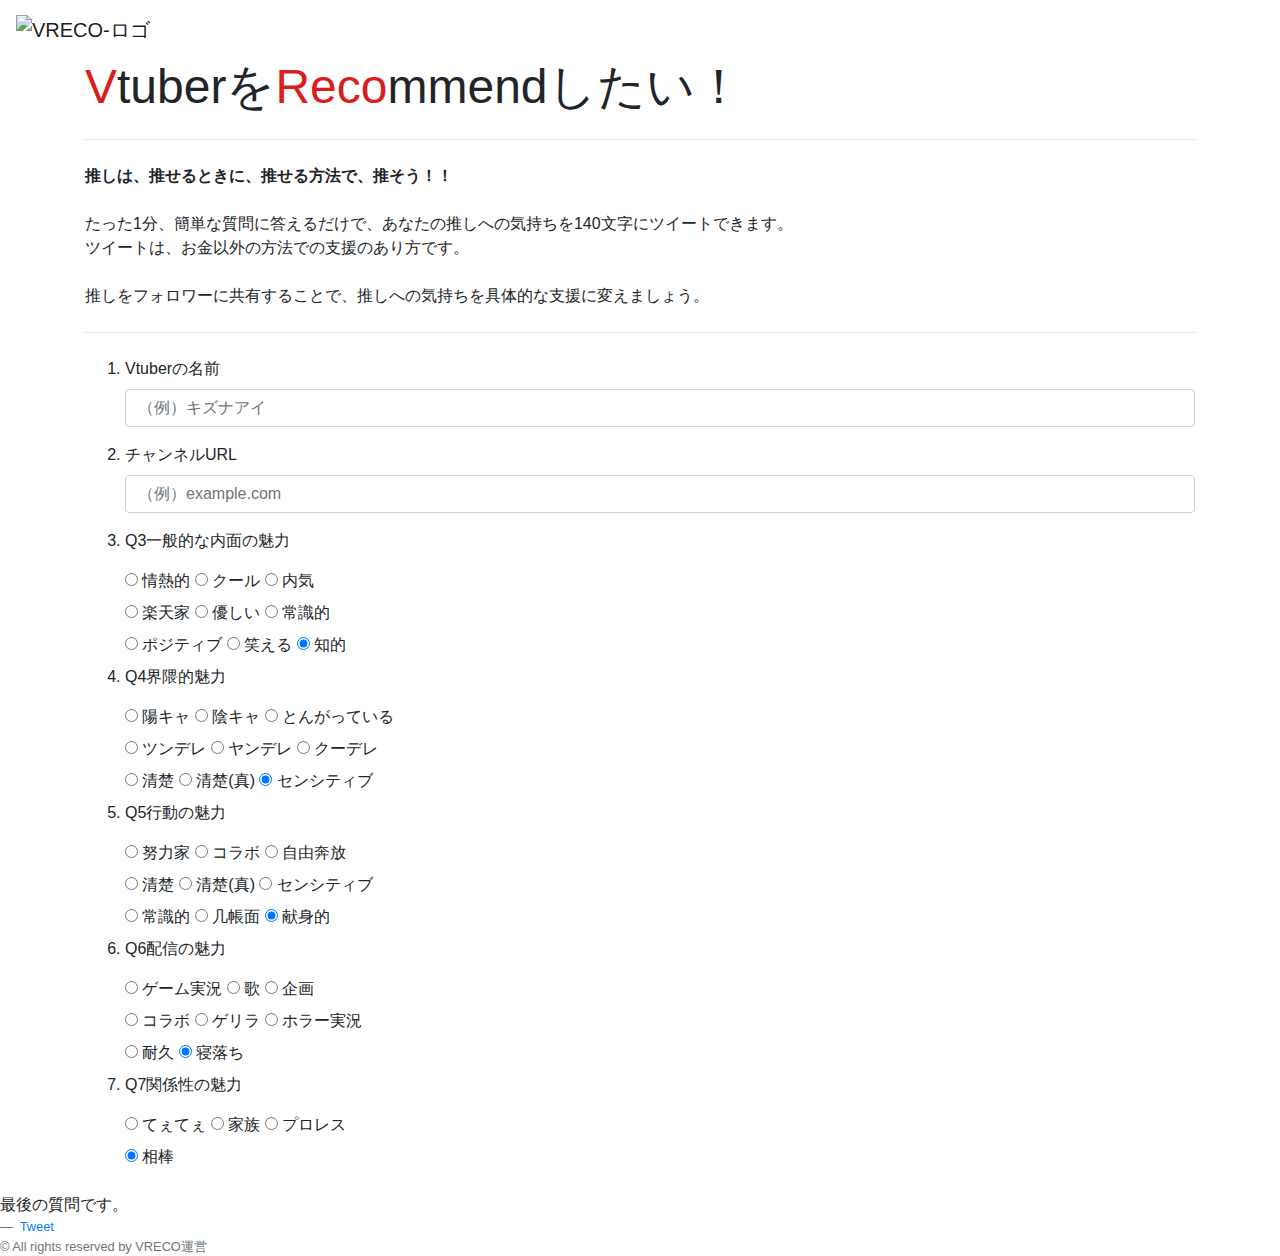
==== vreco-project/public/index.html @ 9b51cfb1 "フッターへのシェアボタン追加 ツイッター、LINE ただし、ラインは公開後に確認" ====
<!doctype html>
<html lang="ja">
    <head>
        <meta charset="utf-8">
        <meta http-equiv="X-UA-Compatible" content="IE=edge">
        <meta name="viewport" content="width=device-width, initial-scale=1">
        <title>VRECO - Vtuber推しごと支援サイト</title>

        <link rel="stylesheet" href="css/bootstrap.css">
        <style>
        nav>a:first-letter{
            font-size: 2em;
            color: #dc1d1d;
        }
        .themecoler{
            color: #dc1d1d;
        }
        </style>
        <!-- <link rel="stylesheet" href="style.css"> -->
        <script type="text/javascript" src="script.js"></script>
    </head>
    <body>
        <header>
            <nav class="navbar sticky-top navbar-light bg-white ">
                <a class="navbar-brand" href="#">
                  <!--ロゴのイメージ挿入とレイアウト設定-->
                    <img  src="src/logo.png" width="20%" height="20%" alt="VRECO-ロゴ">
                </a>
            </nav>
        </header>


        <main>
            <!--トップの背景を白に指定-->
            <div class = "jumbotron-fluid">
                <div class="container">
                    <h1 class = "display-4"><span class="themecoler">V</span>tuberを<span class="themecoler">Reco</span>mmendしたい！</h1>
                    <!--ユーザーへの説明文。説明文の前後には灰色の線を入れて区切っています。-->
                    <hr class = "my-4">
                    <strong>推しは、推せるときに、推せる方法で、推そう！！</strong><br><br>
                    <p>たった1分、簡単な質問に答えるだけで、あなたの推しへの気持ちを140文字にツイートできます。<br>
                    ツイートは、お金以外の方法での支援のあり方です。<br><br>
                    推しをフォロワーに共有することで、推しへの気持ちを具体的な支援に変えましょう。<br>
                    </p>
                    <hr class = "my-4">
                </div>
            </div>

            <form class="container">
                <ol>
                    <li>
                        <div class="form-group">
                            <label>Vtuberの名前</label>
                            <input type="text" class="form-control" name="name" placeholder="（例）キズナアイ">
                        </div>
                    </li>

                    <li>
                        <div class="form-group">
                            <label>チャンネルURL</label>
                            <input type="url" class="form-control" name="url" placeholder="（例）example.com">
                        </div>
                    </li>

                    <!--ラジオボタンを使用して選択させる -->
                    <li>
                        <p>Q3一般的な内面の魅力</p>
                        <input type="radio" id="passion" name="mental" value="APPLE" onchange="func1()" checked>
                        <label for="passion">情熱的</label>
                        <input type="radio" id="cool" name="mental" value="BANANA" onchange="func1()">
                        <label for="cool">クール</label>
                        <input type="radio" id="shy" name="mental" value="CHERRY" onchange="func1()">
                        <label for="shy">内気</label><br>
                        <input type="radio" id="optimist" name="mental" value="APPLE" onchange="func1()" checked>
                        <label for="optimist">楽天家</label>
                        <input type="radio" id="friendly" name="mental" value="APPLE" onchange="func1()" checked>
                        <label for="friendly">優しい</label>
                        <input type="radio" id="common" name="mental" value="APPLE" onchange="func1()" checked>
                        <label for="common">常識的</label><br>
                        <input type="radio" id="positive" name="mental" value="APPLE" onchange="func1()" checked>
                        <label for="positive">ポジティブ</label>
                        <input type="radio" id="laugh" name="mental" value="APPLE" onchange="func1()" checked>
                        <label for="laugh">笑える</label>
                        <input type="radio" id="intellectual" name="mental" value="APPLE" onchange="func1()" checked>
                        <label for="intellectual">知的</label><br>
                    </li>
                    <li>
                        <p>Q4界隈的魅力</p>
                        <input type="radio" id="yangcat" name="mental2" value="APPLE" onchange="func1()" checked>
                        <label for="yangcat">陽キャ</label>
                        <input type="radio" id="nerd" name="mental2" value="BANANA" onchange="func1()">
                        <label for="nerd">陰キャ</label>
                        <input type="radio" id="sharp" name="mental2" value="CHERRY" onchange="func1()">
                        <label for="sharp">とんがっている</label><br>
                        <input type="radio" id="tsundere" name="mental2" value="APPLE" onchange="func1()" checked>
                        <label for="tsundere">ツンデレ</label>
                        <input type="radio" id="yandere" name="mental2" value="APPLE" onchange="func1()" checked>
                        <label for="yandere">ヤンデレ</label>
                        <input type="radio" id="kuudere" name="mental2" value="APPLE" onchange="func1()" checked>
                        <label for="kuudere">クーデレ</label><br>
                        <input type="radio" id="neatness" name="mental2" value="APPLE" onchange="func1()" checked>
                        <label for="neatness">清楚</label>
                        <input type="radio" id="neatnesstrue" name="mental2" value="APPLE" onchange="func1()" checked>
                        <label for="neatnesstrue">清楚(真)</label>
                        <input type="radio" id="sensitive" name="mental2" value="APPLE" onchange="func1()" checked>
                        <label for="sensitive">センシティブ</label><br>
                    </li>
                    <li>
                        <p>Q5行動の魅力</p>
                        <input type="radio" id="yangcat" name="action" value="APPLE" onchange="func1()" checked>
                        <label for="yangcat">努力家</label>
                        <input type="radio" id="nerd" name="action" value="BANANA" onchange="func1()">
                        <label for="nerd">コラボ</label>
                        <input type="radio" id="sharp" name="action" value="CHERRY" onchange="func1()">
                        <label for="sharp">自由奔放</label><br>
                        <input type="radio" id="tsundere" name="action" value="APPLE" onchange="func1()" checked>
                        <label for="tsundere">清楚</label>
                        <input type="radio" id="yandere" name="action" value="APPLE" onchange="func1()" checked>
                        <label for="yandere">清楚(真)</label>
                        <input type="radio" id="kuudere" name="action" value="APPLE" onchange="func1()" checked>
                        <label for="kuudere">センシティブ</label><br>
                        <input type="radio" id="neatness" name="action" value="APPLE" onchange="func1()" checked>
                        <label for="neatness">常識的</label>
                        <input type="radio" id="neatnesstrue" name="action" value="APPLE" onchange="func1()" checked>
                        <label for="neatnesstrue">几帳面</label>
                        <input type="radio" id="sensitive" name="action" value="APPLE" onchange="func1()" checked>
                        <label for="sensitive">献身的</label><br>
                    </li>
                    <li>
                        <p>Q6配信の魅力</p>
                        <input type="radio" id="yangcat" name="delivery" value="APPLE" onchange="func1()" checked>
                        <label for="yangcat">ゲーム実況</label>
                        <input type="radio" id="nerd" name="delivery" value="BANANA" onchange="func1()">
                        <label for="nerd">歌</label>
                        <input type="radio" id="sharp" name="delivery" value="CHERRY" onchange="func1()">
                        <label for="sharp">企画</label><br>
                        <input type="radio" id="tsundere" name="delivery" value="APPLE" onchange="func1()" checked>
                        <label for="tsundere">コラボ</label>
                        <input type="radio" id="yandere" name="delivery" value="APPLE" onchange="func1()" checked>
                        <label for="yandere">ゲリラ</label>
                        <input type="radio" id="kuudere" name="delivery" value="APPLE" onchange="func1()" checked>
                        <label for="kuudere">ホラー実況</label><br>
                        <input type="radio" id="neatness" name="delivery" value="APPLE" onchange="func1()" checked>
                        <label for="neatness">耐久</label>
                        <input type="radio" id="neatnesstrue" name="delivery" value="APPLE" onchange="func1()" checked>
                        <label for="neatnesstrue">寝落ち</label>
                    </li>
                    <li>
                        <p>Q7関係性の魅力</p>
                        <input type="radio" id="yangcat" name="relation" value="APPLE" onchange="func1()" checked>
                        <label for="yangcat">てぇてぇ</label>
                        <input type="radio" id="nerd" name="relation" value="BANANA" onchange="func1()">
                        <label for="nerd">家族</label>
                        <input type="radio" id="sharp" name="relation" value="CHERRY" onchange="func1()">
                        <label for="sharp">プロレス</label><br>
                        <input type="radio" id="tsundere" name="relation" value="APPLE" onchange="func1()" checked>
                        <label for="tsundere">相棒</label>
                    </li>
                </ol>
            </form>
            <div>最後の質問です。</div>
        </main>

      <!--フッターは、クラスで指定してCSSへ投げています。-->
      <footer class="blockquote-footer">
        <a href="http://twitter.com/share" class="twitter-share-button"
        data-url="https://vreco-542cc.firebaseapp.com/"
        data-lang="ja">Tweet</a>
        <script type="text/javascript" src="http://platform.twitter.com/widgets.js"></script>
        <!--下2行のLINE共有ボタンは、公開後にしか確認できない仕様です。-->
        <div class="line-it-button" data-lang="ja" data-type="share-a" data-ver="3" data-url="http://vreco-542cc.firebaseapp.com" data-color="default" data-size="small" data-count="false" style="display: none;"></div>
        <script src="https://d.line-scdn.net/r/web/social-plugin/js/thirdparty/loader.min.js" async="async" defer="defer"></script><br>
        © All rights reserved by VRECO運営
      </footer>

<!-- The core Firebase JS SDK is always required and must be listed first -->
<script src="/__/firebase/7.13.1/firebase-app.js"></script>

<!-- TODO: Add SDKs for Firebase products that you want to use
     https://firebase.google.com/docs/web/setup#available-libraries -->
<script src="/__/firebase/7.13.1/firebase-analytics.js"></script>

<!-- Initialize Firebase -->
<script src="/__/firebase/init.js"></script>

    </body>
</html>
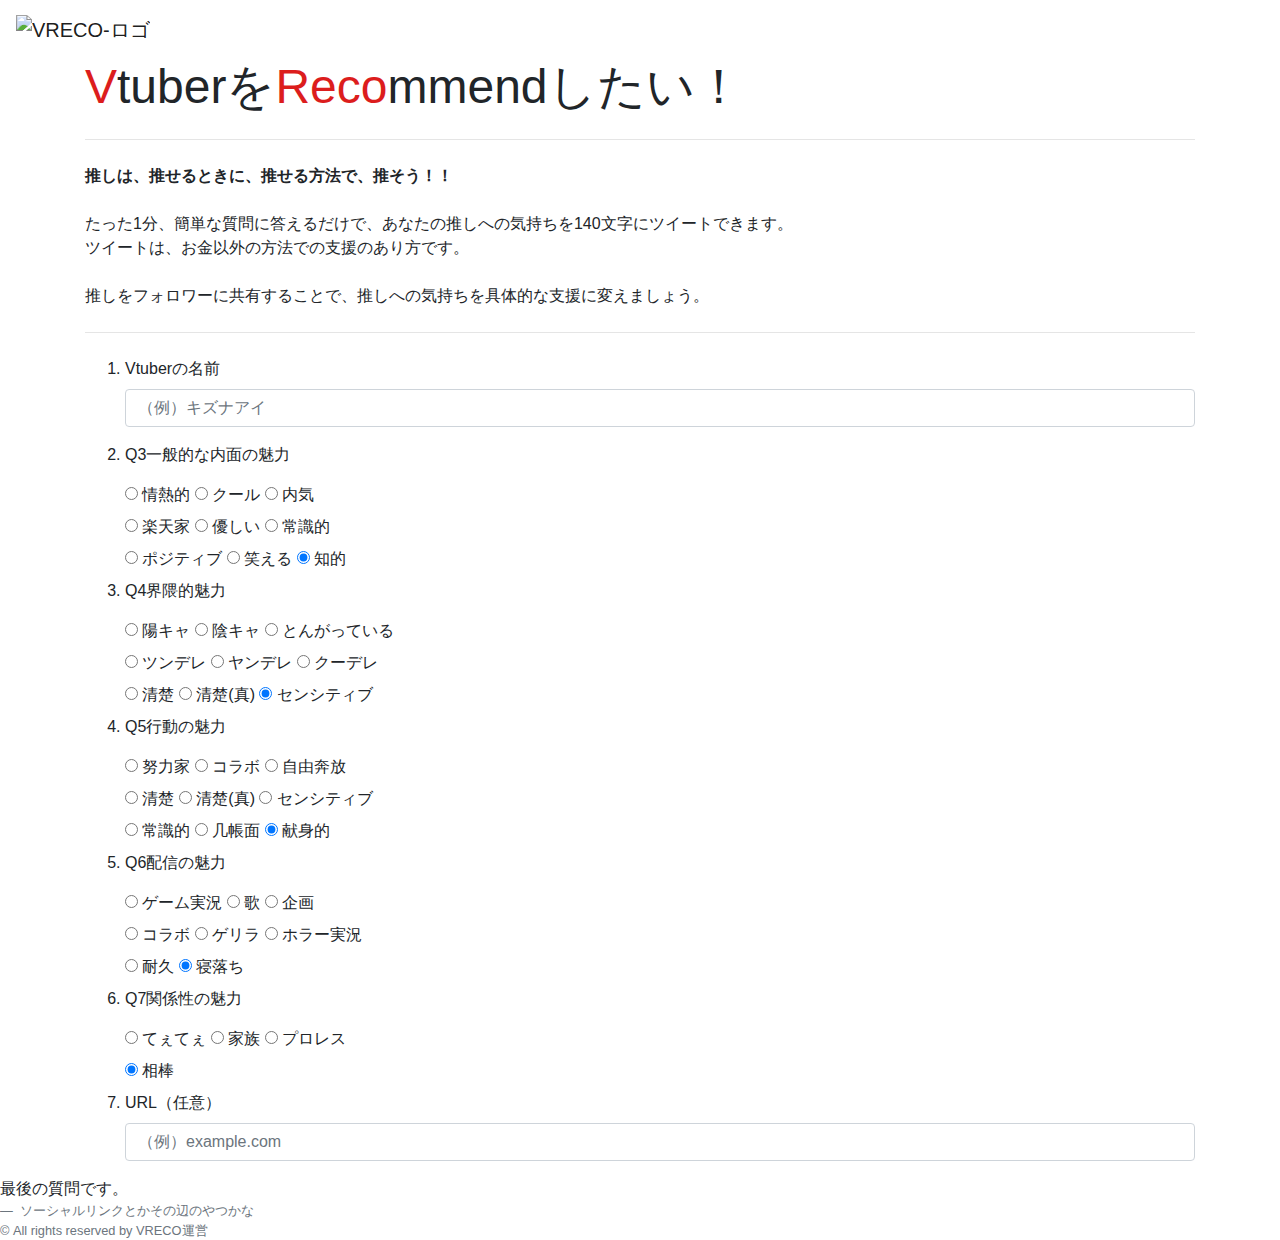
==== commit 8bb66f2c: "formのラジオボタンをjsで追加するための処理 1　html5でのformタグ属性をちょっと書き足してみた 2　questions.jsに追記 3　script js でいろいろテストコード書いたり" ====
--- a/vreco-project/public/index.html
+++ b/vreco-project/public/index.html
@@ -4,7 +4,7 @@
         <meta charset="utf-8">
         <meta http-equiv="X-UA-Compatible" content="IE=edge">
         <meta name="viewport" content="width=device-width, initial-scale=1">
-        <title>VRECO - Vtuber推しごと支援サイト</title>
+        <title>vreco - Vtuberの推しツイートを支援するサイト</title>
 
         <link rel="stylesheet" href="css/bootstrap.css">
         <style>
@@ -17,7 +17,6 @@
         }
         </style>
         <!-- <link rel="stylesheet" href="style.css"> -->
-        <script type="text/javascript" src="script.js"></script>
     </head>
     <body>
         <header>
@@ -46,21 +45,15 @@
                 </div>
             </div>
 
-            <form class="container">
+            <form id="mainform" class="container">
                 <ol>
                     <li>
                         <div class="form-group">
-                            <label>Vtuberの名前</label>
-                            <input type="text" class="form-control" name="name" placeholder="（例）キズナアイ">
+                            <label for="name">Vtuberの名前</label>
+                            <input type="text" class="form-control" name="name" id="form_name" placeholder="（例）キズナアイ">
                         </div>
                     </li>
 
-                    <li>
-                        <div class="form-group">
-                            <label>チャンネルURL</label>
-                            <input type="url" class="form-control" name="url" placeholder="（例）example.com">
-                        </div>
-                    </li>
 
                     <!--ラジオボタンを使用して選択させる -->
                     <li>
@@ -156,6 +149,13 @@
                         <input type="radio" id="tsundere" name="relation" value="APPLE" onchange="func1()" checked>
                         <label for="tsundere">相棒</label>
                     </li>
+
+                    <li>
+                        <div class="form-group">
+                            <label>URL（任意）</label>
+                            <input type="url" class="form-control" name="url" placeholder="（例）example.com">
+                        </div>
+                    </li>
                 </ol>
             </form>
             <div>最後の質問です。</div>
@@ -163,13 +163,7 @@
 
       <!--フッターは、クラスで指定してCSSへ投げています。-->
       <footer class="blockquote-footer">
-        <a href="http://twitter.com/share" class="twitter-share-button"
-        data-url="https://vreco-542cc.firebaseapp.com/"
-        data-lang="ja">Tweet</a>
-        <script type="text/javascript" src="http://platform.twitter.com/widgets.js"></script>
-        <!--下2行のLINE共有ボタンは、公開後にしか確認できない仕様です。-->
-        <div class="line-it-button" data-lang="ja" data-type="share-a" data-ver="3" data-url="http://vreco-542cc.firebaseapp.com" data-color="default" data-size="small" data-count="false" style="display: none;"></div>
-        <script src="https://d.line-scdn.net/r/web/social-plugin/js/thirdparty/loader.min.js" async="async" defer="defer"></script><br>
+        ソーシャルリンクとかその辺のやつかな<br>
         © All rights reserved by VRECO運営
       </footer>
 
@@ -183,5 +177,8 @@
 <!-- Initialize Firebase -->
 <script src="/__/firebase/init.js"></script>
 
+<script type="text/javascript" src="questions.js"></script>
+<script type="text/javascript" src="script.js"></script>
+
     </body>
 </html>
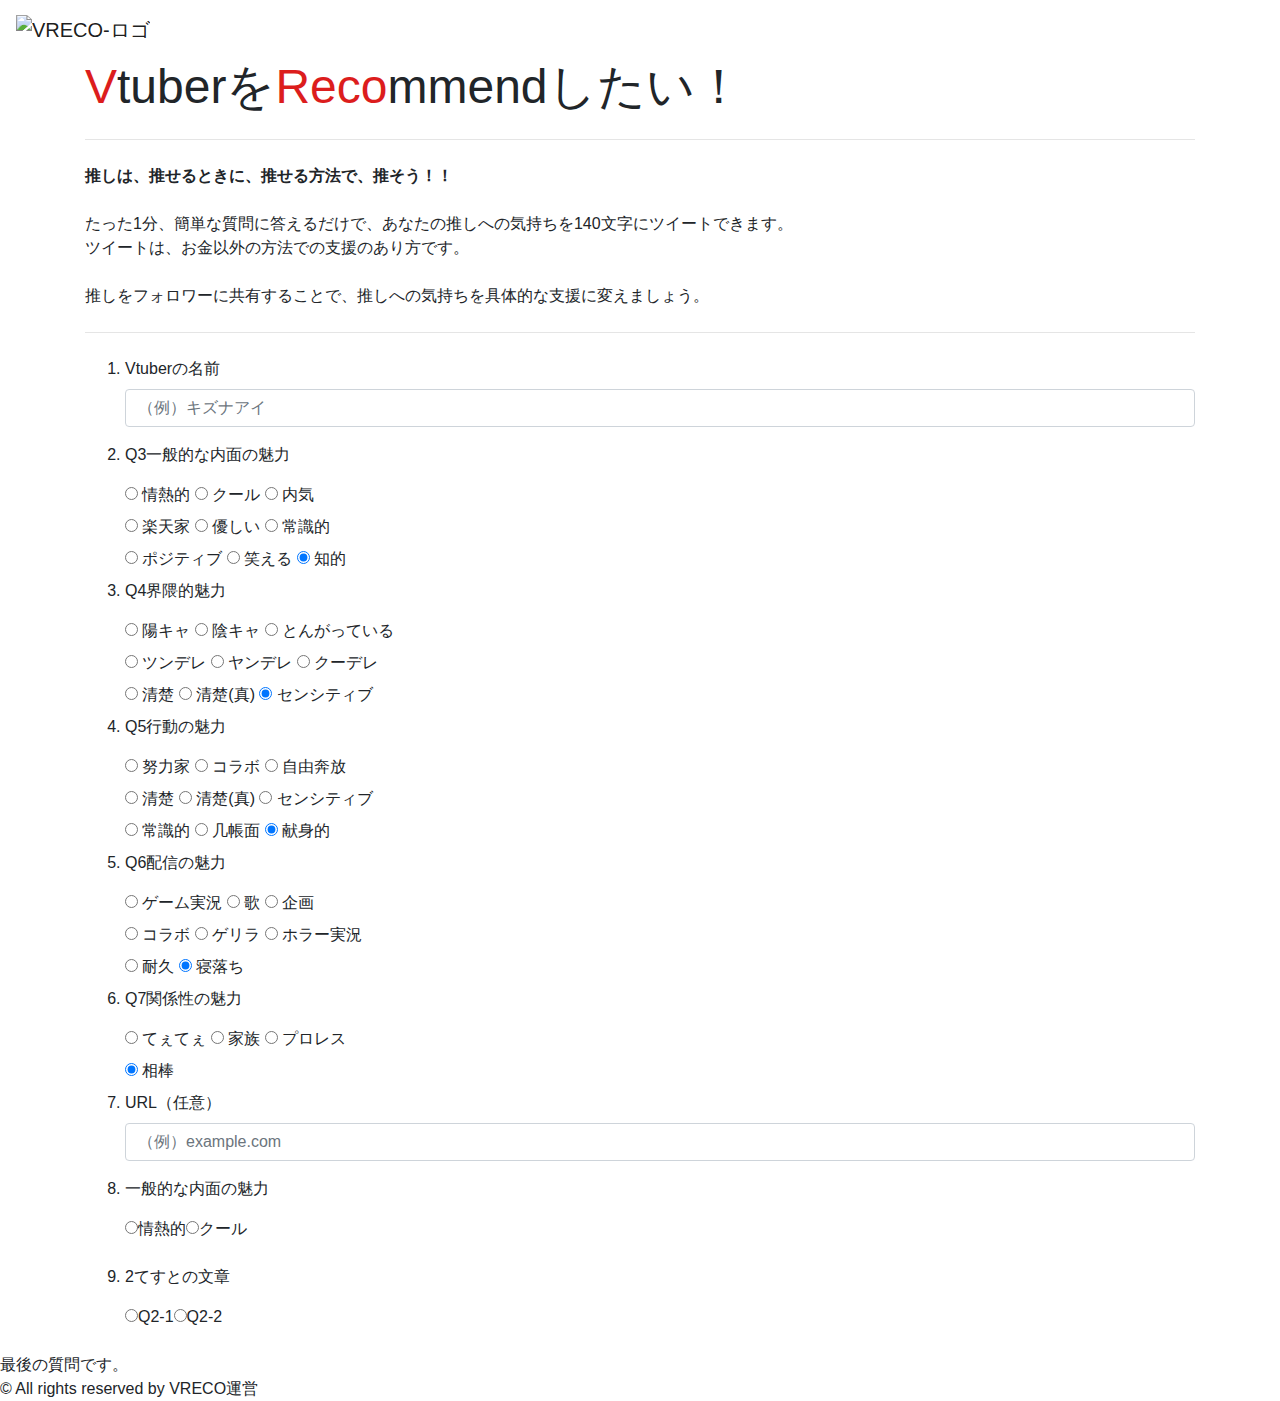
==== commit 122aa54b: "とりあえずinputラジオボタンが追加されるようにはした" ====
--- a/vreco-project/public/index.html
+++ b/vreco-project/public/index.html
@@ -4,7 +4,7 @@
         <meta charset="utf-8">
         <meta http-equiv="X-UA-Compatible" content="IE=edge">
         <meta name="viewport" content="width=device-width, initial-scale=1">
-        <title>vreco - Vtuberの推しツイートを支援するサイト</title>
+        <title>VRECO - Vtuber推しごと支援サイト</title>
 
         <link rel="stylesheet" href="css/bootstrap.css">
         <style>
@@ -45,15 +45,14 @@
                 </div>
             </div>
 
-            <form id="mainform" class="container">
-                <ol>
+            <form class="container">
+                <ol id="mainform">
                     <li>
                         <div class="form-group">
                             <label for="name">Vtuberの名前</label>
                             <input type="text" class="form-control" name="name" id="form_name" placeholder="（例）キズナアイ">
                         </div>
                     </li>
-
 
                     <!--ラジオボタンを使用して選択させる -->
                     <li>
@@ -162,8 +161,14 @@
         </main>
 
       <!--フッターは、クラスで指定してCSSへ投げています。-->
-      <footer class="blockquote-footer">
-        ソーシャルリンクとかその辺のやつかな<br>
+      <!-- <footer class="blockquote-footer">
+        <a href="http://twitter.com/share" class="twitter-share-button"
+        data-url="https://vreco-542cc.firebaseapp.com/"
+        data-lang="ja">Tweet</a>
+        <script type="text/javascript" src="http://platform.twitter.com/widgets.js"></script> -->
+        <!--下2行のLINE共有ボタンは、公開後にしか確認できない仕様です。-->
+        <!-- <div class="line-it-button" data-lang="ja" data-type="share-a" data-ver="3" data-url="http://vreco-542cc.firebaseapp.com" data-color="default" data-size="small" data-count="false" style="display: none;"></div>
+        <script src="https://d.line-scdn.net/r/web/social-plugin/js/thirdparty/loader.min.js" async="async" defer="defer"></script><br> -->
         © All rights reserved by VRECO運営
       </footer>
 
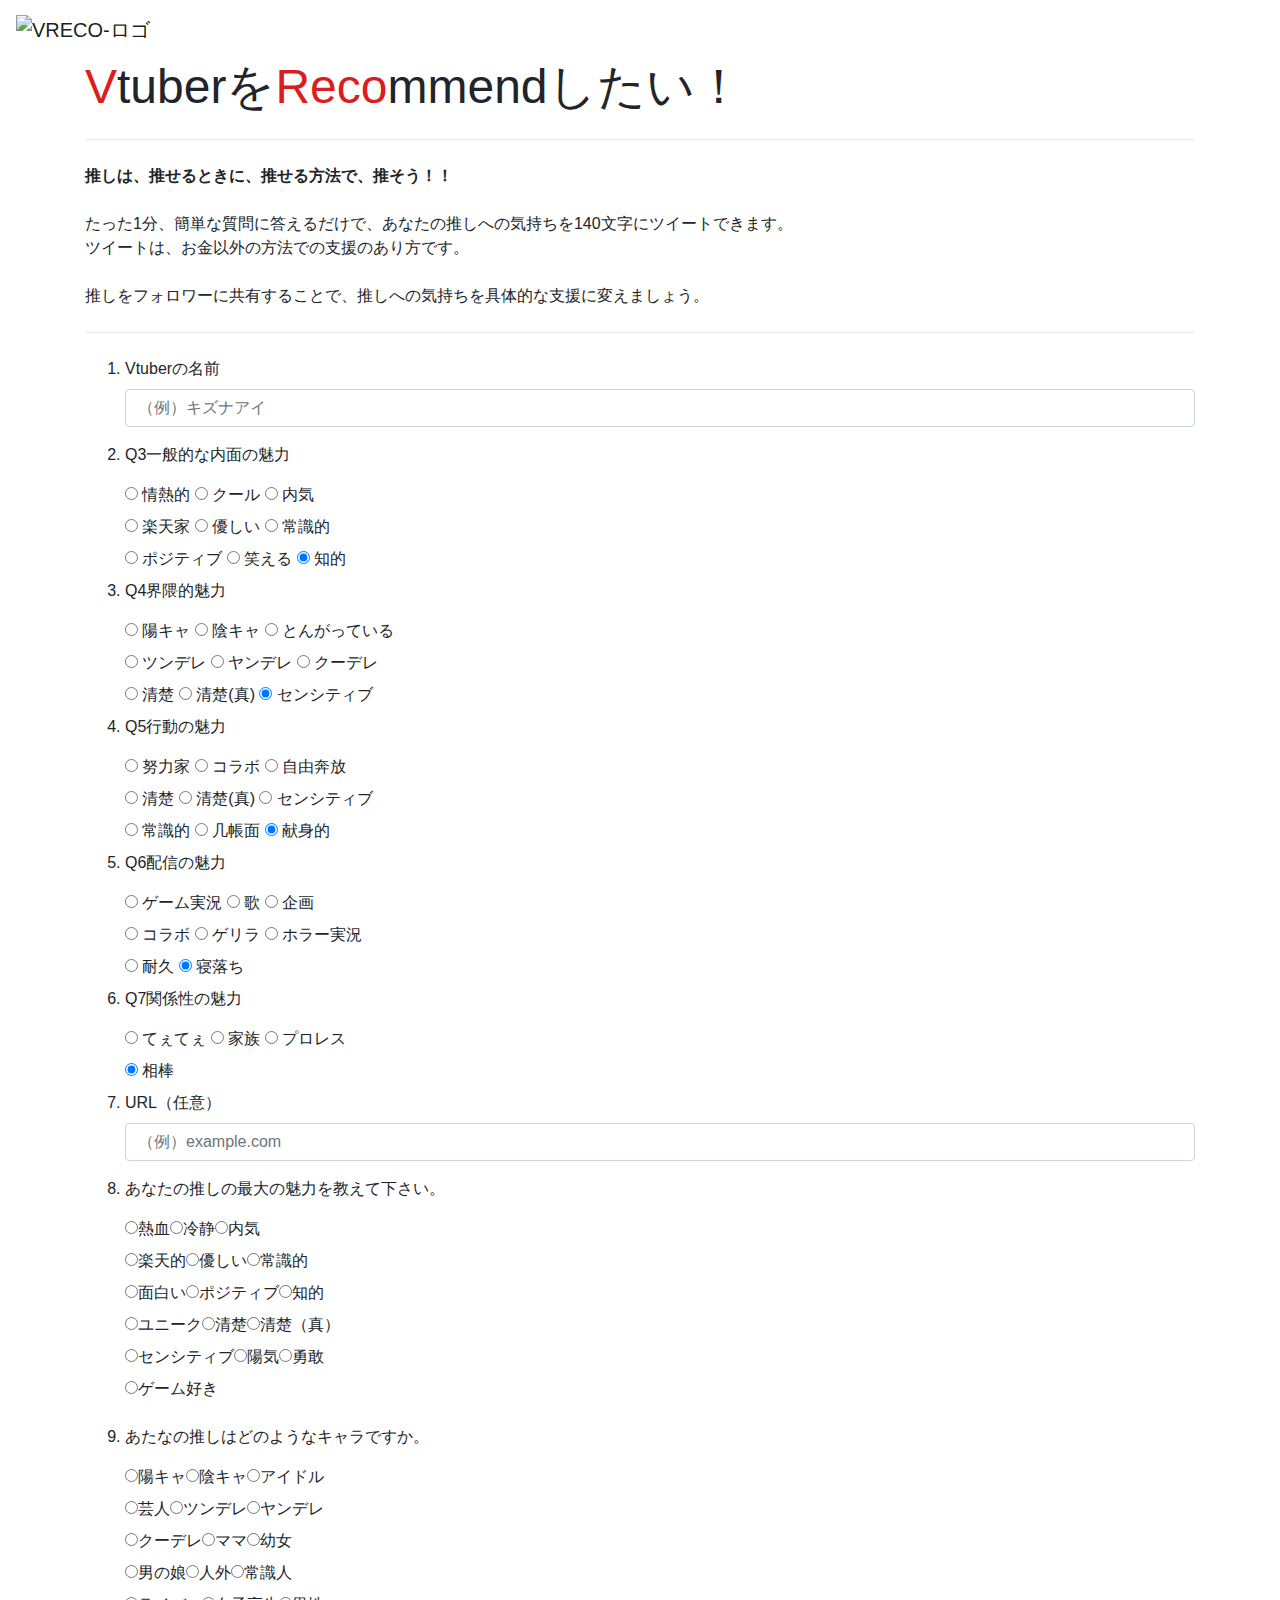
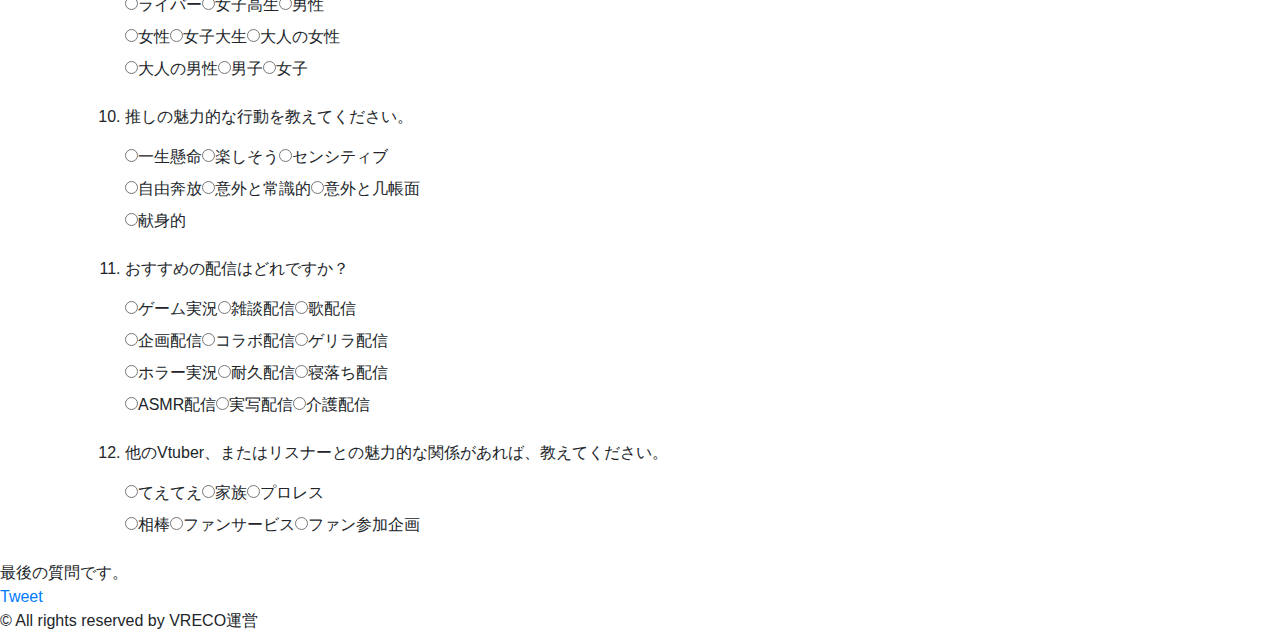
==== commit d03d4f7c: "ツイートボタン追加 ボタンの表示がコメントアウトされていたので、公式のコードで再度追加し、表示させておきました。" ====
--- a/vreco-project/public/index.html
+++ b/vreco-project/public/index.html
@@ -161,14 +161,11 @@
         </main>
 
       <!--フッターは、クラスで指定してCSSへ投げています。-->
-      <!-- <footer class="blockquote-footer">
-        <a href="http://twitter.com/share" class="twitter-share-button"
-        data-url="https://vreco-542cc.firebaseapp.com/"
-        data-lang="ja">Tweet</a>
-        <script type="text/javascript" src="http://platform.twitter.com/widgets.js"></script> -->
+      <!-- <footer class="blockquote-footer"-->
         <!--下2行のLINE共有ボタンは、公開後にしか確認できない仕様です。-->
         <!-- <div class="line-it-button" data-lang="ja" data-type="share-a" data-ver="3" data-url="http://vreco-542cc.firebaseapp.com" data-color="default" data-size="small" data-count="false" style="display: none;"></div>
         <script src="https://d.line-scdn.net/r/web/social-plugin/js/thirdparty/loader.min.js" async="async" defer="defer"></script><br> -->
+        <a href="https://twitter.com/share?ref_src=twsrc%5Etfw" class="twitter-share-button" data-show-count="false">Tweet</a><script async src="https://platform.twitter.com/widgets.js" charset="utf-8"></script><br>
         © All rights reserved by VRECO運営
       </footer>
 
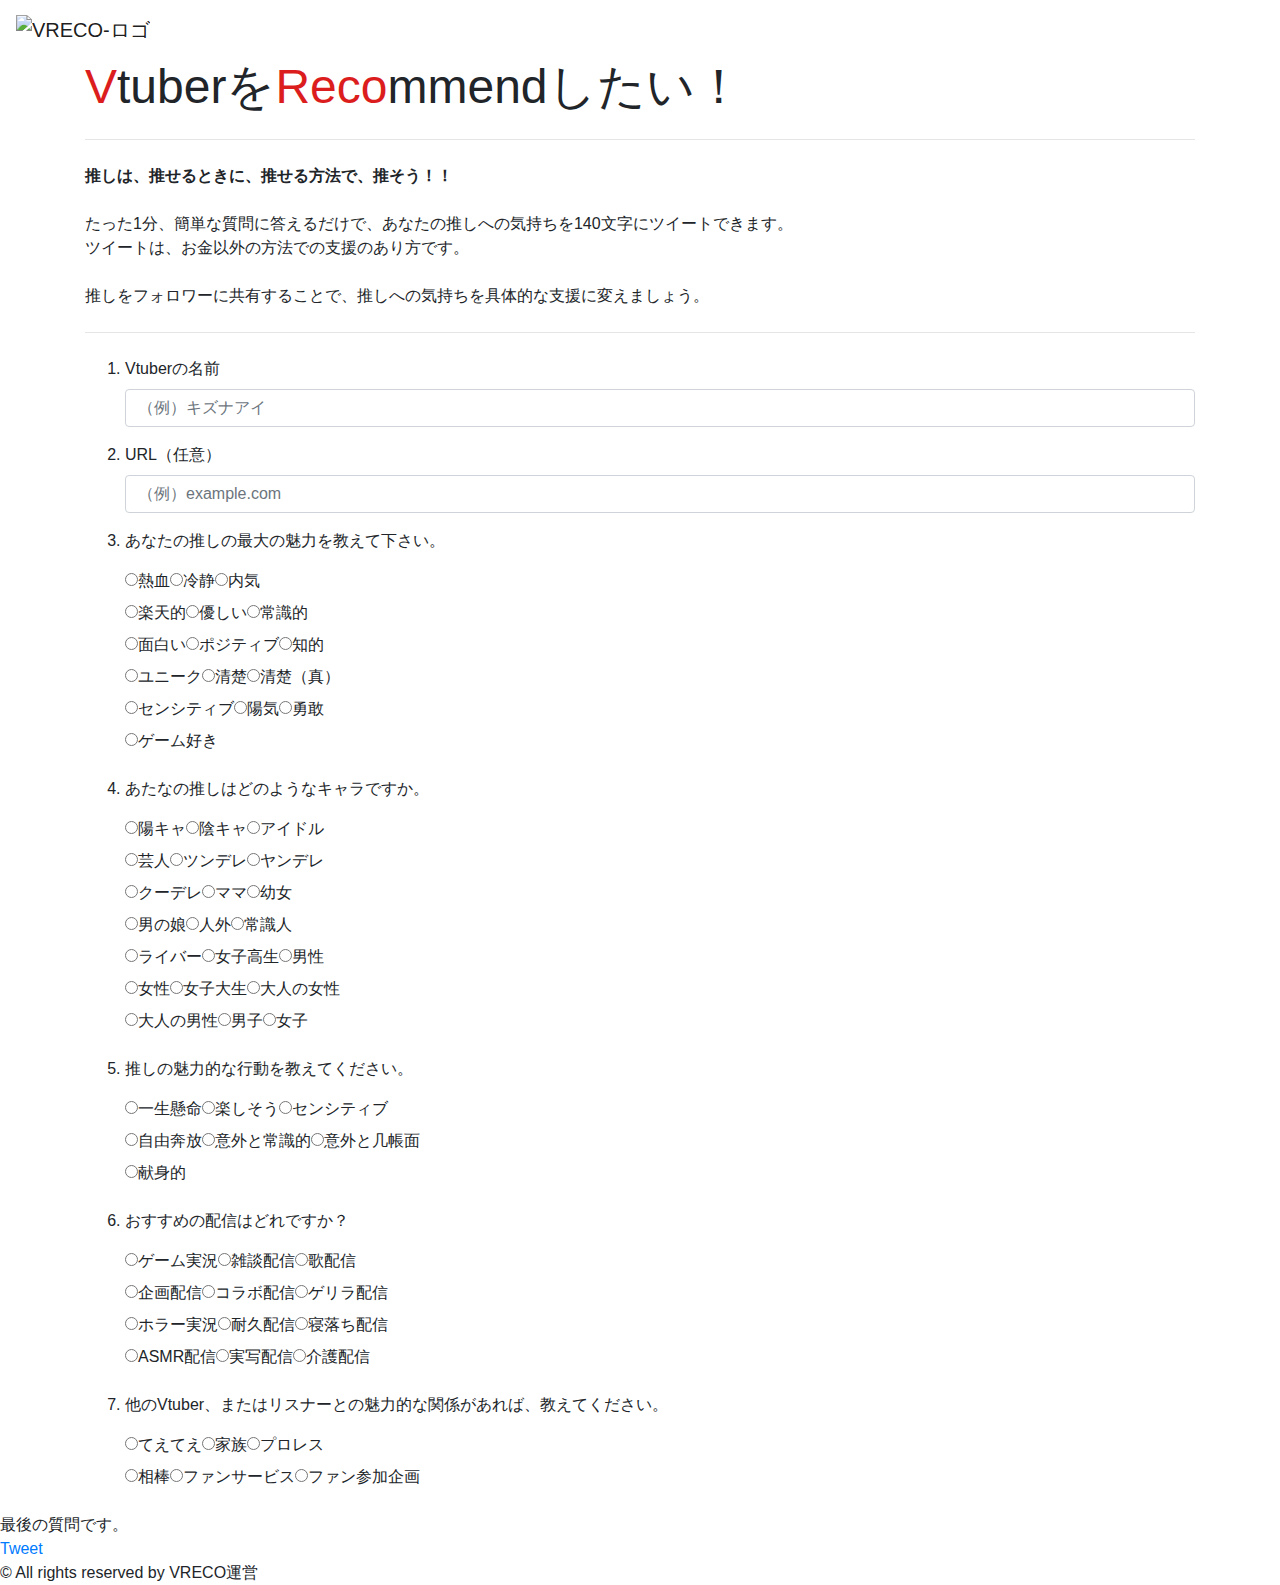
==== commit 461fab2f: "Merge pull request #13 from korekiyoo/twitter-form" ====
--- a/vreco-project/public/index.html
+++ b/vreco-project/public/index.html
@@ -55,7 +55,7 @@
                     </li>
 
                     <!--ラジオボタンを使用して選択させる -->
-                    <li>
+                    <!-- <li>
                         <p>Q3一般的な内面の魅力</p>
                         <input type="radio" id="passion" name="mental" value="APPLE" onchange="func1()" checked>
                         <label for="passion">情熱的</label>
@@ -147,9 +147,9 @@
                         <label for="sharp">プロレス</label><br>
                         <input type="radio" id="tsundere" name="relation" value="APPLE" onchange="func1()" checked>
                         <label for="tsundere">相棒</label>
-                    </li>
+                    </li> -->
 
-                    <li>
+                    <li id="url-adrress">
                         <div class="form-group">
                             <label>URL（任意）</label>
                             <input type="url" class="form-control" name="url" placeholder="（例）example.com">
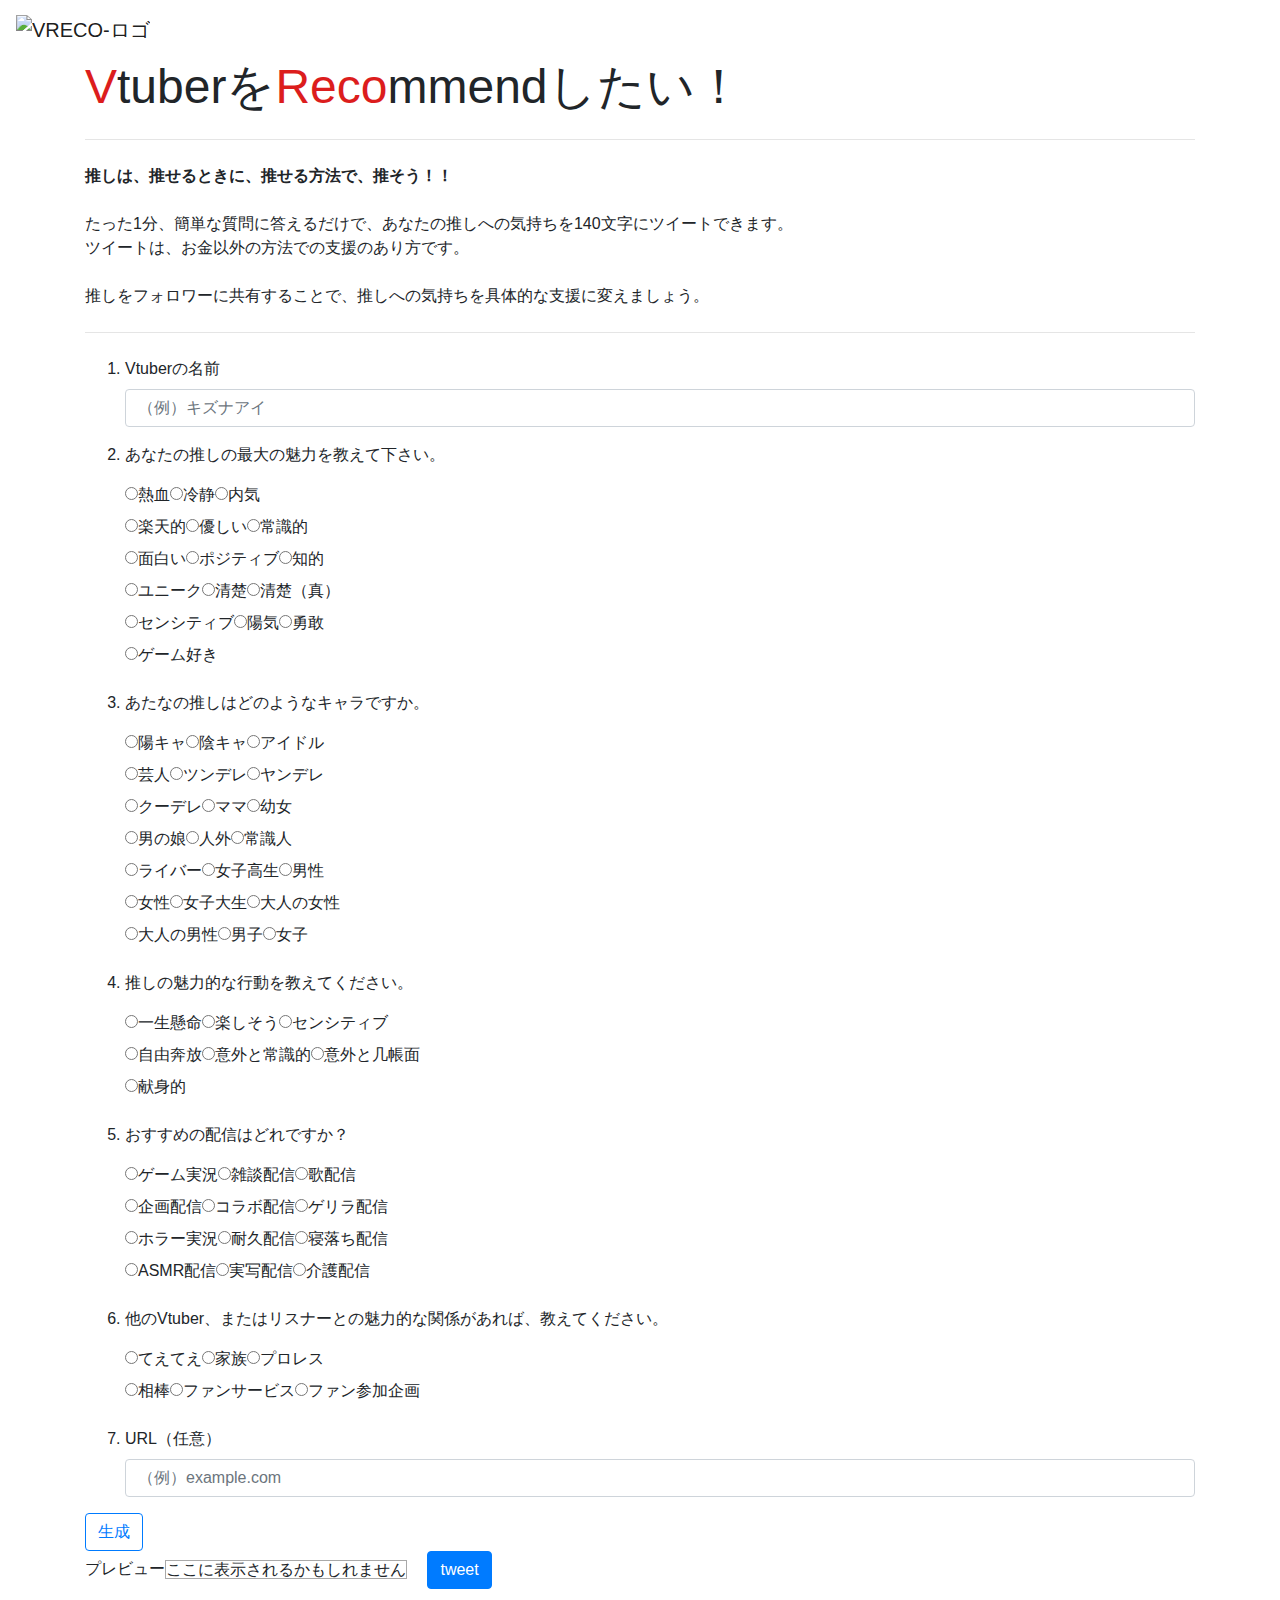
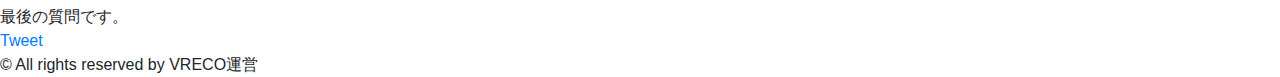
==== commit 146cc102: "tweetタグを動的に生成するメソッドを作成 ともなってhtmlのTwitter widget scriptタグからasync属性を削除（widgetを読み込み終わってから自前のscriptを実行する" ====
--- a/vreco-project/public/index.html
+++ b/vreco-project/public/index.html
@@ -50,7 +50,7 @@
                     <li>
                         <div class="form-group">
                             <label for="name">Vtuberの名前</label>
-                            <input type="text" class="form-control" name="name" id="form_name" placeholder="（例）キズナアイ">
+                            <input required type="text" class="form-control" name="name" id="form_name" placeholder="（例）キズナアイ">
                         </div>
                     </li>
 
@@ -157,6 +157,17 @@
                     </li>
                 </ol>
             </form>
+            <div class="container" id="tweet-area">
+                <button type="button" class="btn btn-outline-primary" onclick=setTweetButton(acquireForm())>生成</button>
+            </div>
+
+            <div class="container" id="tweet-area2">
+                <p>プレビュー<span  style="border: solid 1px darkgray;width: 300px;height: 80px;" id="preview">ここに表示されるかもしれません</span>　
+                <a id="tweetbutton" href="https://twitter.com/share?url=http%3A%2F%2Fvreco-542cc.firebaseapp.com
+                &text=VRECO%20-%20%E6%8E%A8%E3%81%97%E3%81%94%E3%81%A8%E6%94%AF%E6%8F%B4%E3%82%B5%E3%82%A4%E3%83%88"
+                 class="btn btn-primary" target="_blank">tweet</a></p>
+                </div>
+            </div>
             <div>最後の質問です。</div>
         </main>
 
@@ -165,7 +176,7 @@
         <!--下2行のLINE共有ボタンは、公開後にしか確認できない仕様です。-->
         <!-- <div class="line-it-button" data-lang="ja" data-type="share-a" data-ver="3" data-url="http://vreco-542cc.firebaseapp.com" data-color="default" data-size="small" data-count="false" style="display: none;"></div>
         <script src="https://d.line-scdn.net/r/web/social-plugin/js/thirdparty/loader.min.js" async="async" defer="defer"></script><br> -->
-        <a href="https://twitter.com/share?ref_src=twsrc%5Etfw" class="twitter-share-button" data-show-count="false">Tweet</a><script async src="https://platform.twitter.com/widgets.js" charset="utf-8"></script><br>
+        <a href="https://twitter.com/share?ref_src=twsrc%5Etfw" class="twitter-share-button" data-show-count="false">Tweet</a><script src="https://platform.twitter.com/widgets.js" charset="utf-8"></script><br>
         © All rights reserved by VRECO運営
       </footer>
 
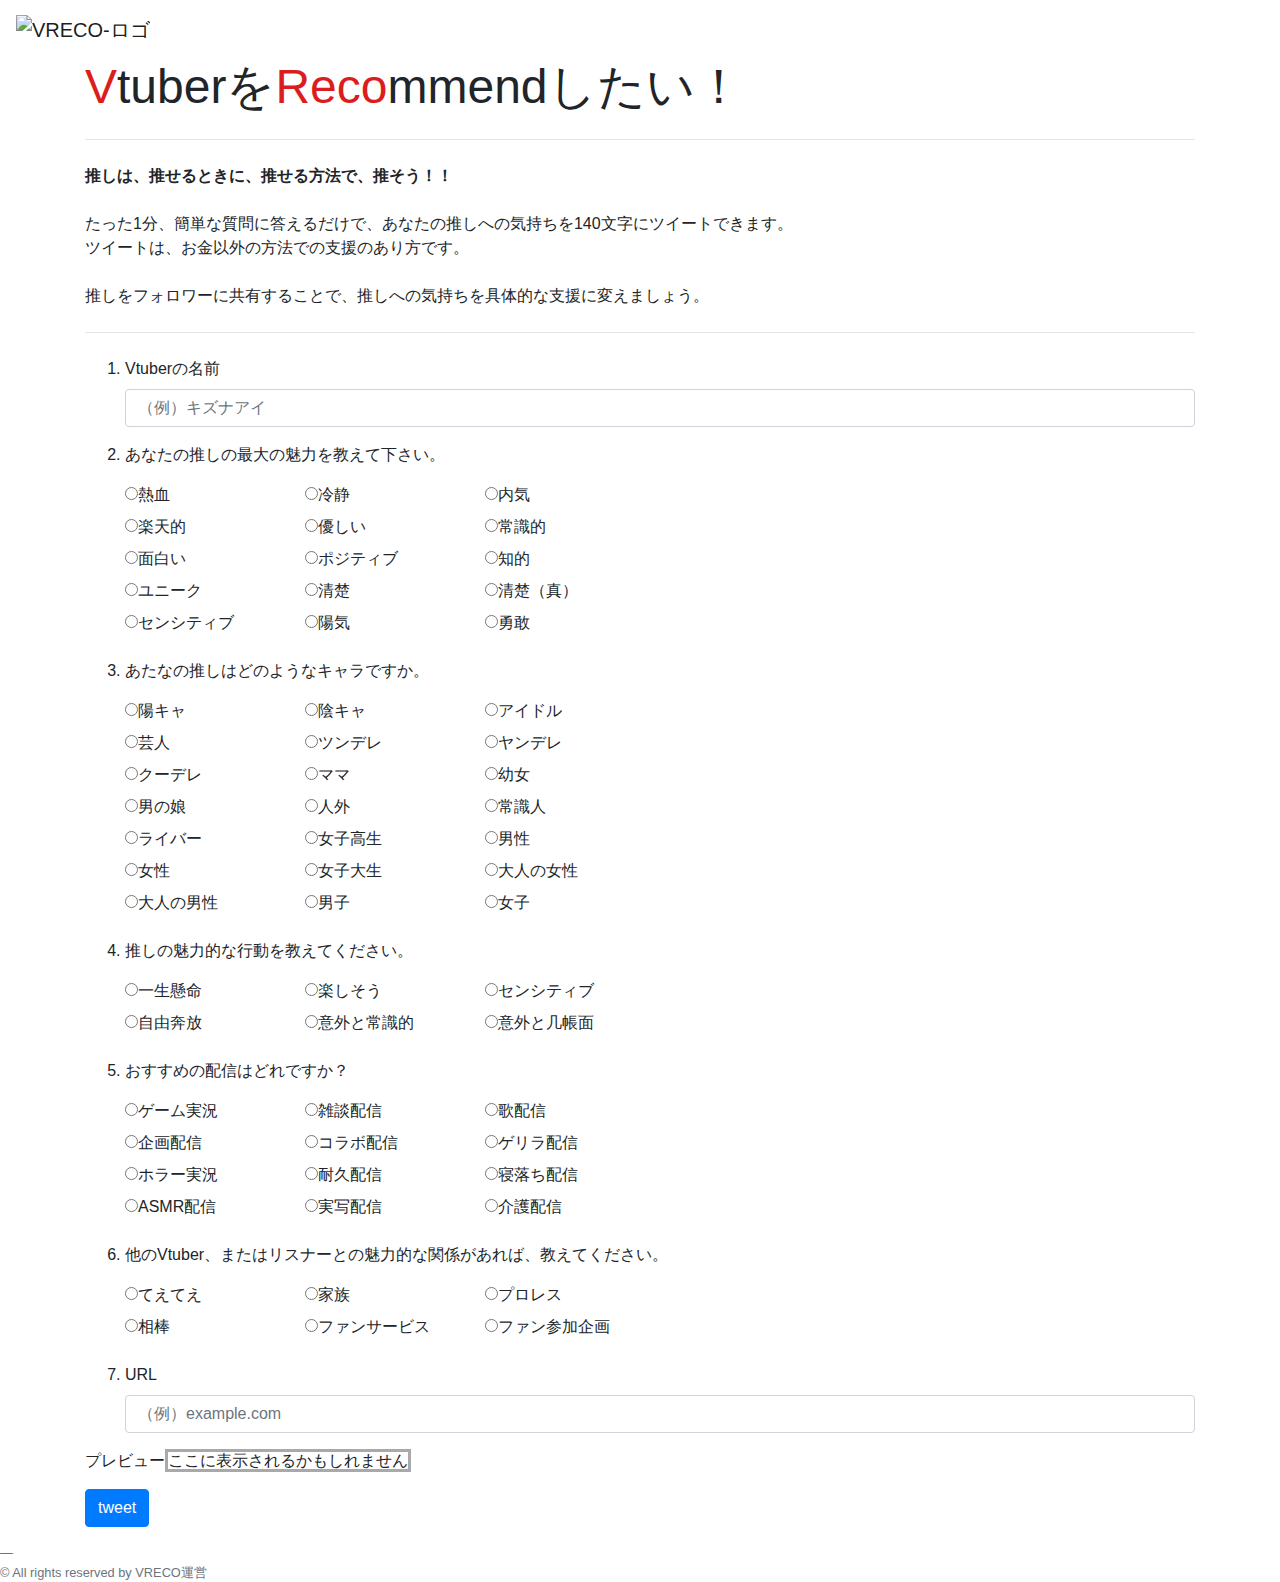
==== commit 9ab2f6e8: "solid を3pxにして、その直下に<p></p>を追加して空間を広めにとった" ====
--- a/vreco-project/public/index.html
+++ b/vreco-project/public/index.html
@@ -54,129 +54,30 @@
                         </div>
                     </li>
 
-                    <!--ラジオボタンを使用して選択させる -->
-                    <!-- <li>
-                        <p>Q3一般的な内面の魅力</p>
-                        <input type="radio" id="passion" name="mental" value="APPLE" onchange="func1()" checked>
-                        <label for="passion">情熱的</label>
-                        <input type="radio" id="cool" name="mental" value="BANANA" onchange="func1()">
-                        <label for="cool">クール</label>
-                        <input type="radio" id="shy" name="mental" value="CHERRY" onchange="func1()">
-                        <label for="shy">内気</label><br>
-                        <input type="radio" id="optimist" name="mental" value="APPLE" onchange="func1()" checked>
-                        <label for="optimist">楽天家</label>
-                        <input type="radio" id="friendly" name="mental" value="APPLE" onchange="func1()" checked>
-                        <label for="friendly">優しい</label>
-                        <input type="radio" id="common" name="mental" value="APPLE" onchange="func1()" checked>
-                        <label for="common">常識的</label><br>
-                        <input type="radio" id="positive" name="mental" value="APPLE" onchange="func1()" checked>
-                        <label for="positive">ポジティブ</label>
-                        <input type="radio" id="laugh" name="mental" value="APPLE" onchange="func1()" checked>
-                        <label for="laugh">笑える</label>
-                        <input type="radio" id="intellectual" name="mental" value="APPLE" onchange="func1()" checked>
-                        <label for="intellectual">知的</label><br>
-                    </li>
-                    <li>
-                        <p>Q4界隈的魅力</p>
-                        <input type="radio" id="yangcat" name="mental2" value="APPLE" onchange="func1()" checked>
-                        <label for="yangcat">陽キャ</label>
-                        <input type="radio" id="nerd" name="mental2" value="BANANA" onchange="func1()">
-                        <label for="nerd">陰キャ</label>
-                        <input type="radio" id="sharp" name="mental2" value="CHERRY" onchange="func1()">
-                        <label for="sharp">とんがっている</label><br>
-                        <input type="radio" id="tsundere" name="mental2" value="APPLE" onchange="func1()" checked>
-                        <label for="tsundere">ツンデレ</label>
-                        <input type="radio" id="yandere" name="mental2" value="APPLE" onchange="func1()" checked>
-                        <label for="yandere">ヤンデレ</label>
-                        <input type="radio" id="kuudere" name="mental2" value="APPLE" onchange="func1()" checked>
-                        <label for="kuudere">クーデレ</label><br>
-                        <input type="radio" id="neatness" name="mental2" value="APPLE" onchange="func1()" checked>
-                        <label for="neatness">清楚</label>
-                        <input type="radio" id="neatnesstrue" name="mental2" value="APPLE" onchange="func1()" checked>
-                        <label for="neatnesstrue">清楚(真)</label>
-                        <input type="radio" id="sensitive" name="mental2" value="APPLE" onchange="func1()" checked>
-                        <label for="sensitive">センシティブ</label><br>
-                    </li>
-                    <li>
-                        <p>Q5行動の魅力</p>
-                        <input type="radio" id="yangcat" name="action" value="APPLE" onchange="func1()" checked>
-                        <label for="yangcat">努力家</label>
-                        <input type="radio" id="nerd" name="action" value="BANANA" onchange="func1()">
-                        <label for="nerd">コラボ</label>
-                        <input type="radio" id="sharp" name="action" value="CHERRY" onchange="func1()">
-                        <label for="sharp">自由奔放</label><br>
-                        <input type="radio" id="tsundere" name="action" value="APPLE" onchange="func1()" checked>
-                        <label for="tsundere">清楚</label>
-                        <input type="radio" id="yandere" name="action" value="APPLE" onchange="func1()" checked>
-                        <label for="yandere">清楚(真)</label>
-                        <input type="radio" id="kuudere" name="action" value="APPLE" onchange="func1()" checked>
-                        <label for="kuudere">センシティブ</label><br>
-                        <input type="radio" id="neatness" name="action" value="APPLE" onchange="func1()" checked>
-                        <label for="neatness">常識的</label>
-                        <input type="radio" id="neatnesstrue" name="action" value="APPLE" onchange="func1()" checked>
-                        <label for="neatnesstrue">几帳面</label>
-                        <input type="radio" id="sensitive" name="action" value="APPLE" onchange="func1()" checked>
-                        <label for="sensitive">献身的</label><br>
-                    </li>
-                    <li>
-                        <p>Q6配信の魅力</p>
-                        <input type="radio" id="yangcat" name="delivery" value="APPLE" onchange="func1()" checked>
-                        <label for="yangcat">ゲーム実況</label>
-                        <input type="radio" id="nerd" name="delivery" value="BANANA" onchange="func1()">
-                        <label for="nerd">歌</label>
-                        <input type="radio" id="sharp" name="delivery" value="CHERRY" onchange="func1()">
-                        <label for="sharp">企画</label><br>
-                        <input type="radio" id="tsundere" name="delivery" value="APPLE" onchange="func1()" checked>
-                        <label for="tsundere">コラボ</label>
-                        <input type="radio" id="yandere" name="delivery" value="APPLE" onchange="func1()" checked>
-                        <label for="yandere">ゲリラ</label>
-                        <input type="radio" id="kuudere" name="delivery" value="APPLE" onchange="func1()" checked>
-                        <label for="kuudere">ホラー実況</label><br>
-                        <input type="radio" id="neatness" name="delivery" value="APPLE" onchange="func1()" checked>
-                        <label for="neatness">耐久</label>
-                        <input type="radio" id="neatnesstrue" name="delivery" value="APPLE" onchange="func1()" checked>
-                        <label for="neatnesstrue">寝落ち</label>
-                    </li>
-                    <li>
-                        <p>Q7関係性の魅力</p>
-                        <input type="radio" id="yangcat" name="relation" value="APPLE" onchange="func1()" checked>
-                        <label for="yangcat">てぇてぇ</label>
-                        <input type="radio" id="nerd" name="relation" value="BANANA" onchange="func1()">
-                        <label for="nerd">家族</label>
-                        <input type="radio" id="sharp" name="relation" value="CHERRY" onchange="func1()">
-                        <label for="sharp">プロレス</label><br>
-                        <input type="radio" id="tsundere" name="relation" value="APPLE" onchange="func1()" checked>
-                        <label for="tsundere">相棒</label>
-                    </li> -->
-
                     <li id="url-adrress">
                         <div class="form-group">
-                            <label>URL（任意）</label>
+                            <label>URL</label>
                             <input type="url" class="form-control" name="url" placeholder="（例）example.com">
                         </div>
                     </li>
                 </ol>
             </form>
-            <div class="container" id="tweet-area">
-                <button type="button" class="btn btn-outline-primary" onclick=setTweetButton(acquireForm())>生成</button>
-            </div>
 
             <div class="container" id="tweet-area2">
-                <p>プレビュー<span  style="border: solid 1px darkgray;width: 300px;height: 80px;" id="preview">ここに表示されるかもしれません</span>　
+                <p>プレビュー<span  style="border: solid 3px darkgray;width: 300px;height: 80px;" id="preview">ここに表示されるかもしれません</span>　
+                <p></p>
                 <a id="tweetbutton" href="https://twitter.com/share?url=http%3A%2F%2Fvreco-542cc.firebaseapp.com
                 &text=VRECO%20-%20%E6%8E%A8%E3%81%97%E3%81%94%E3%81%A8%E6%94%AF%E6%8F%B4%E3%82%B5%E3%82%A4%E3%83%88"
                  class="btn btn-primary" target="_blank">tweet</a></p>
                 </div>
             </div>
-            <div>最後の質問です。</div>
         </main>
 
       <!--フッターは、クラスで指定してCSSへ投げています。-->
-      <!-- <footer class="blockquote-footer"-->
+      <footer class="blockquote-footer">
         <!--下2行のLINE共有ボタンは、公開後にしか確認できない仕様です。-->
-        <!-- <div class="line-it-button" data-lang="ja" data-type="share-a" data-ver="3" data-url="http://vreco-542cc.firebaseapp.com" data-color="default" data-size="small" data-count="false" style="display: none;"></div>
-        <script src="https://d.line-scdn.net/r/web/social-plugin/js/thirdparty/loader.min.js" async="async" defer="defer"></script><br> -->
-        <a href="https://twitter.com/share?ref_src=twsrc%5Etfw" class="twitter-share-button" data-show-count="false">Tweet</a><script src="https://platform.twitter.com/widgets.js" charset="utf-8"></script><br>
+        <div class="line-it-button" data-lang="ja" data-type="share-a" data-ver="3" data-url="http://vreco-542cc.firebaseapp.com" data-color="default" data-size="small" data-count="false" style="display: none;"></div>
+        <script src="https://d.line-scdn.net/r/web/social-plugin/js/thirdparty/loader.min.js" async="async" defer="defer"></script><br>
         © All rights reserved by VRECO運営
       </footer>
 
